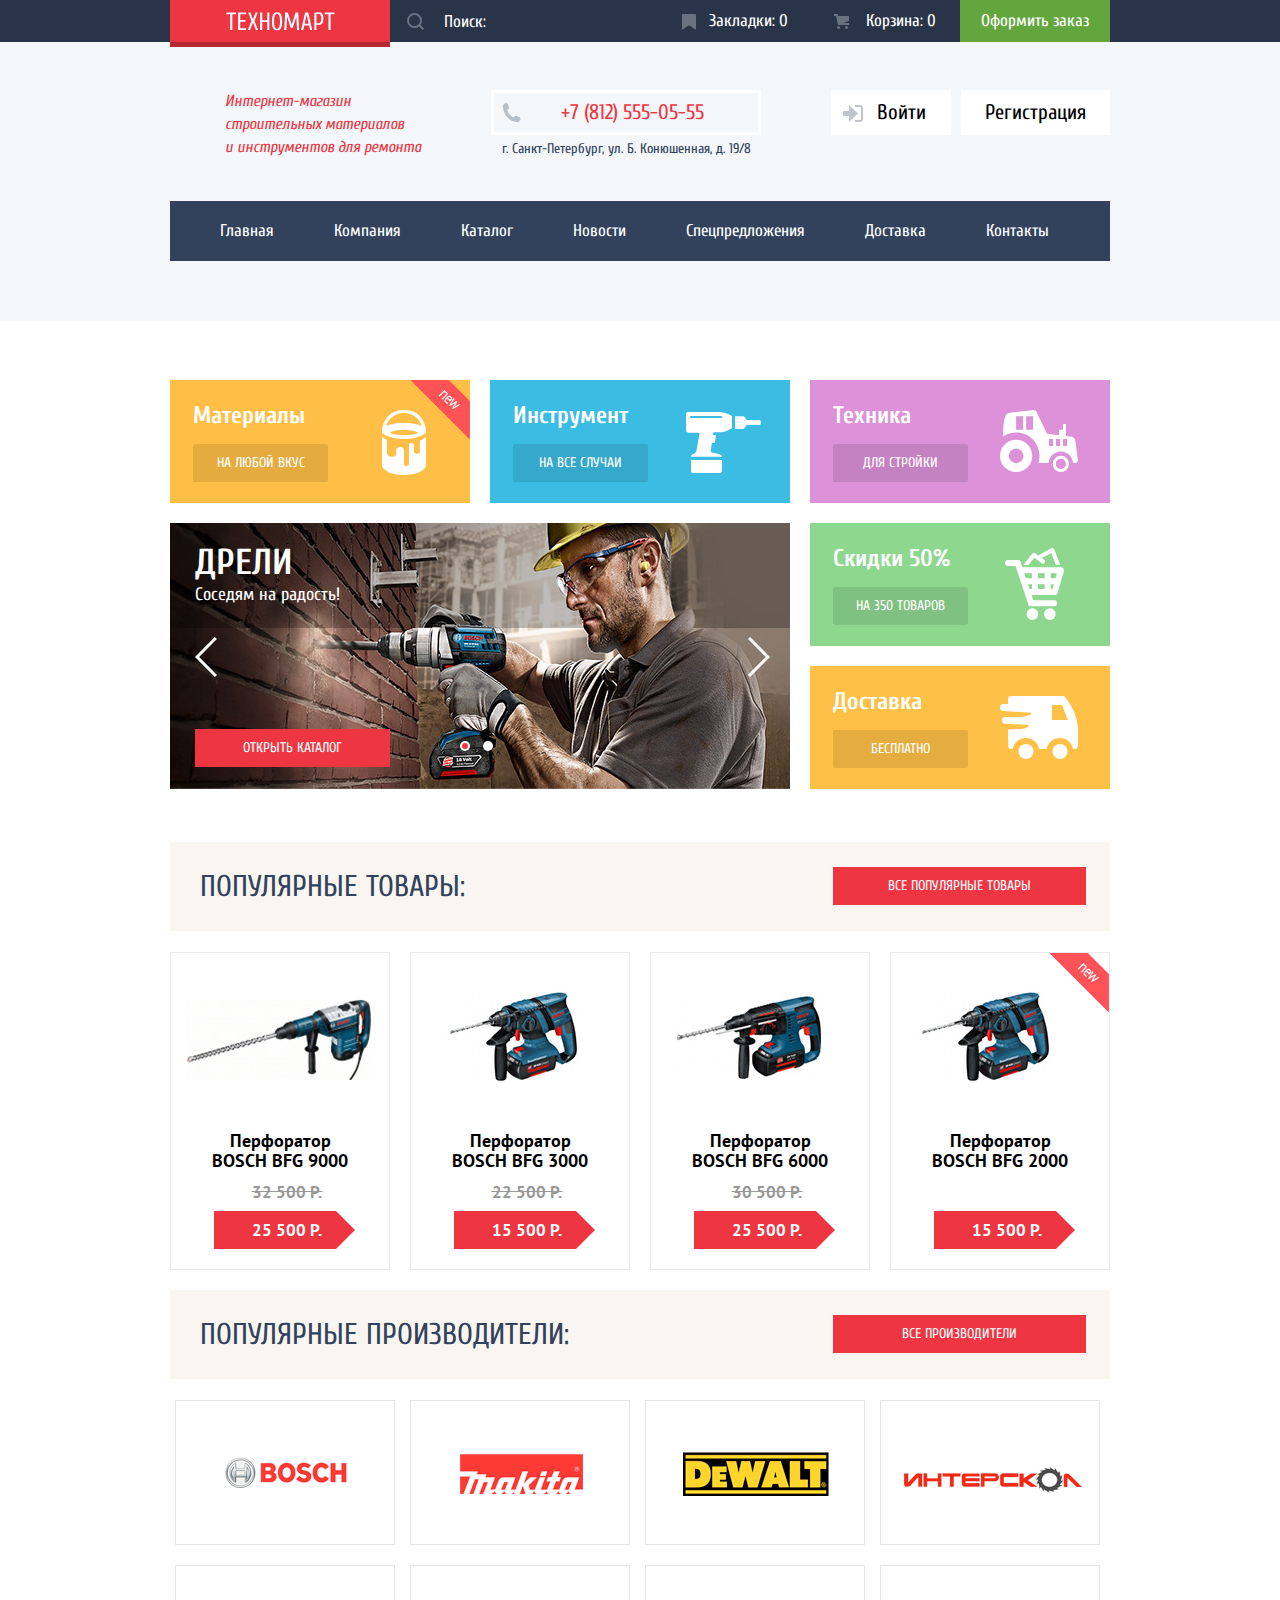
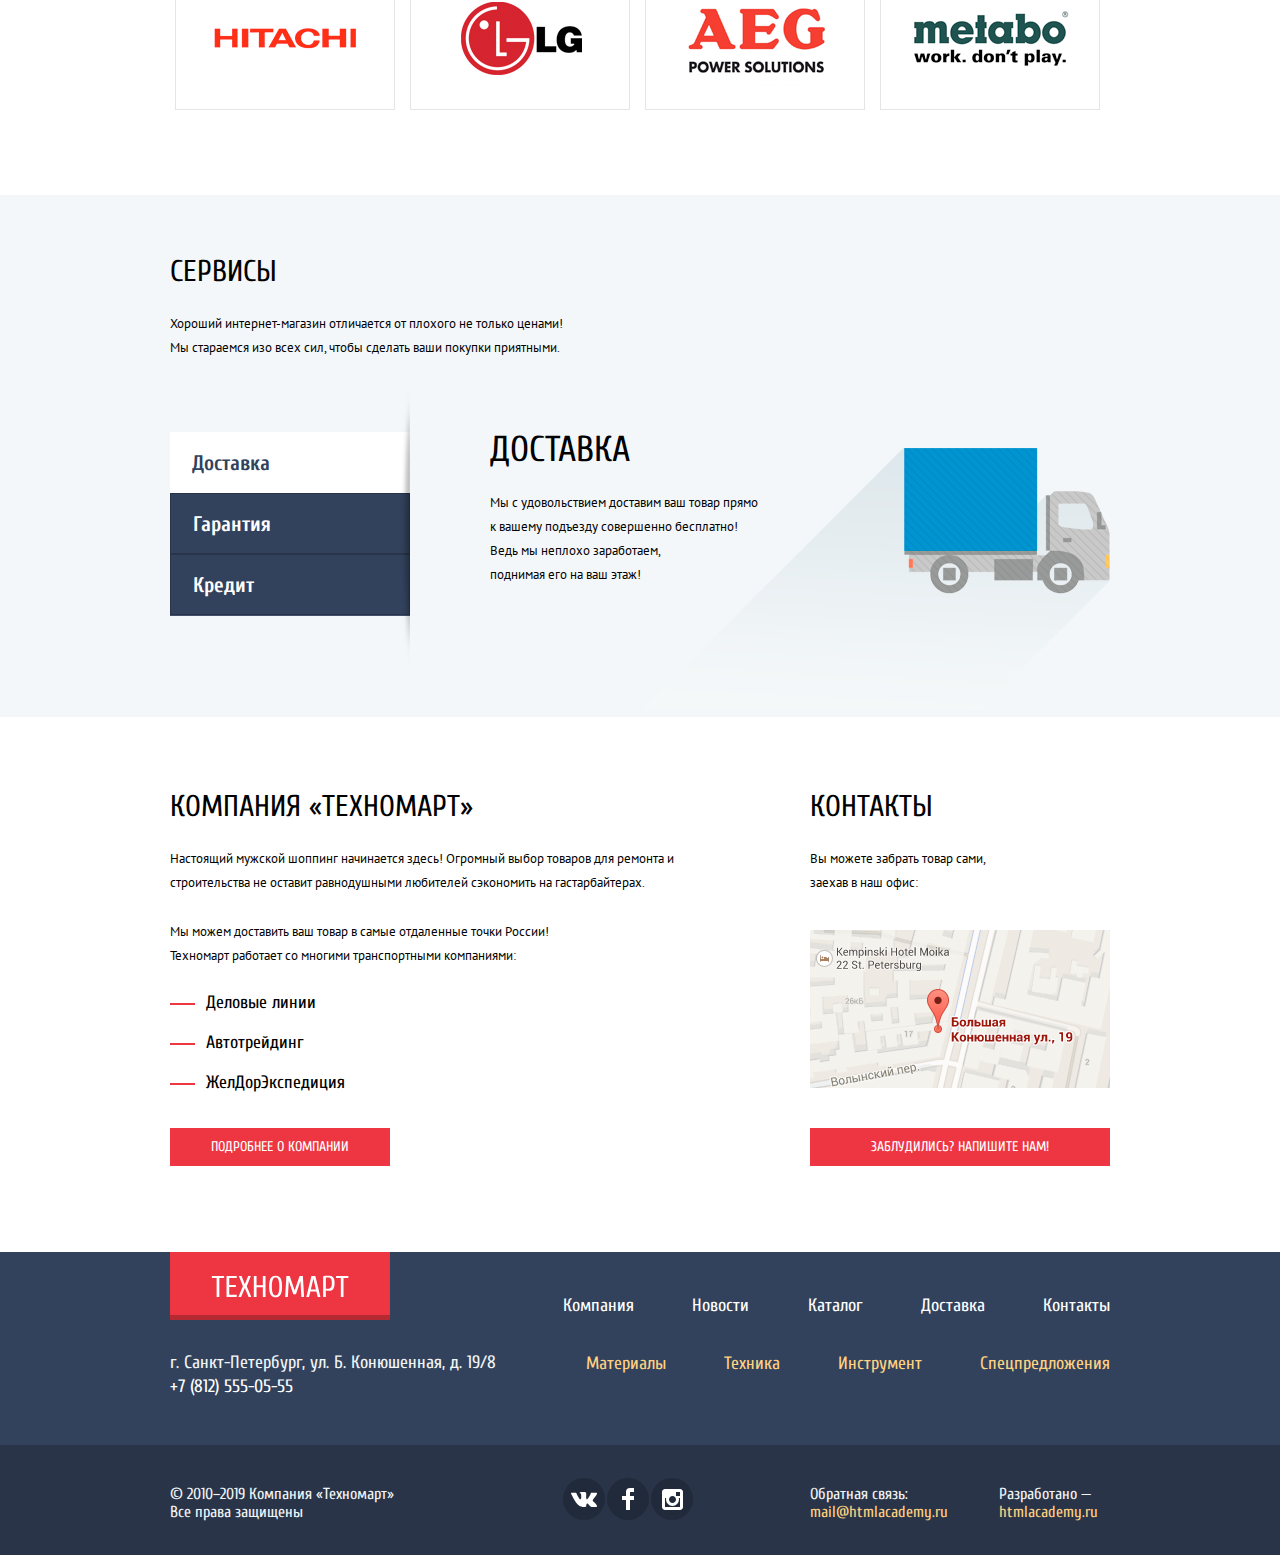
==== index.html @ 453fe39c "Д19. Вёрстка проходит тест на переполнение контентом. - исправила" ====
<!DOCTYPE html>
<html lang="ru">

<head>
  <meta charset="utf-8">
  <title>HTML Academy: Техномарт</title>
  <link href="https://fonts.googleapis.com/css?family=Cuprum:300,400,400i,700&display=swap&subset=cyrillic"
    rel="stylesheet">
  <link href="https://fonts.googleapis.com/css?family=PT+Sans:300,400,400i,700&display=swap&subset=cyrillic"
    rel="stylesheet">
  <link href="css/normalize.css" rel="stylesheet">
  <link href="css/style.css" rel="stylesheet">
</head>

<body>
  <header class="inline-list header-container">
    <div class="purchase-nav-container">
      <div class="purchase-nav white-links">
        <div class="logo logo-nav">
          <a href="#">
            <img src="img/logo.svg" width="109" height="19" alt="Логотип интернет-магазина Техномарт">
          </a>
        </div>
        <form class="search-form" action="https://echo.htmlacademy.ru" method="get">
          <input class="search" type="search" name="search" id="search" placeholder="Поиск:" aria-label="Поиск">
          <span class="search-icon"></span>
        </form>
        <a class="purchase-nav-link bookmarks" href="#">Закладки: 0</a>
        <a class="purchase-nav-link cart" href="#">Корзина: 0</a>
        <a class="make-order-button" href="#">Оформить заказ</a>
      </div>
    </div>
    <div class="contacts-nav">
      <h1>
        Интернет-магазин
        строительных материалов
        и&nbsp;инструментов для ремонта
      </h1>
      <div>
        <a href="tel:+78125550555" class="contacts-nav-tel">+7 (812) 555-05-55</a>
        <p class="contacts-nav-adress">г. Санкт-Петербург, ул. Б. Конюшенная, д. 19/8</p>
      </div>
      <div class="contacts-nav-button login-back">
        <a class="login-back-icon" href="#">Войти</a>
      </div>
      <div class="contacts-nav-button register-back">
        <a href="#">Регистрация</a>
      </div>
    </div>
    <nav class="main-navigation">
      <a href="#">Главная</a>
      <a href="#">Компания</a>
      <a href="catalog.html">Каталог</a>
      <a href="#">Новости</a>
      <a href="#">Спецпредложения</a>
      <a href="#">Доставка</a>
      <a href="#">Контакты</a>
    </nav>
  </header>
  <main class="index-main">
    <section class="promo">
      <h2 class="visually-hidden">Промо-блок</h2>
      <div class="promo-container-top">
        <div class="promo-block promo-block-stuff">
          <div class="flag"></div>
          <h3>Материалы</h3>
          <a href="#">На любой вкус</a>
        </div>
        <div class="promo-block promo-block-tool">
          <div class="flag visually-hidden"></div>
          <h3>Инструмент</h3>
          <a href="#">На все случаи</a>
        </div>
        <div class="promo-block promo-block-equipment">
          <div class="flag visually-hidden"></div>
          <h3>Техника</h3>
          <a href="#">Для стройки</a>
        </div>
      </div>
      <div class="promo-container-bottom">
        <ul class="promo-container-slider">
          <li class="slider-list-one">
            <h3>Дрели</h3>
            <p>Соседям на радость!</p>
            <a class="red-button promo-block-slider-button" href="catalog.html">Открыть каталог</a>
          </li>
          <li class="slider-list-two visually-hidden">
            <h3>Перфораторы</h3>
            <p>Настоящие мужские игрушки</p>
            <a class="red-button promo-block-slider-button" href="catalog.html">Открыть каталог</a>
          </li>
          <li>
            <div>
              <div class="slider-radio-buttons">
                <input type="radio" name="slider" id="one" value="one" checked>
                <input type="radio" name="slider" id="two" value="two">
              </div>
              <div>
                <a href="#" class="slider-icon slider-icon-left"></a>
                <a href="#" class="slider-icon slider-icon-right"></a>
              </div>
            </div>
          </li>
        </ul>
        <div class="promo-container-bottom-right">
          <div class="promo-block promo-block-sale promo-block-padding">
            <div class="flag visually-hidden"></div>
            <h3>Скидки 50%</h3>
            <a href="#">На 350 товаров</a>
          </div>
          <div class="promo-block promo-block-delivery promo-block-padding">
            <div class="flag visually-hidden"></div>
            <h3>Доставка</h3>
            <a href="#">Бесплатно</a>
          </div>
        </div>
      </div>
    </section>
    <section class="popular-items">
      <h2>Популярные товары:</h2>
      <a class="red-button popular-items-button" href="#">Все популярные товары</a>
      <div>
        <ul class="catalog-items">
          <li class="catalog-items-card">
            <div class="flag visually-hidden"><img src="img/new-flag.png" width="60" height="59" alt="Новинка">
            </div>
            <div class="actions">
              <a href="#" class="buy">Купить</a>
              <a href="#" class="bookmark">В закладки</a>
            </div>
            <img src="img/bosch_bfg_9000.jpg" width="218" height="170" alt="Перфоратор Bosch">
            <a href="#">
              <h3>Перфоратор BOSCH BFG 9000</h3>
            </a>
            <div class="arrow" data-cost="32 500 Р.">25 500 Р.</div>
            <div class="visually-hidden">
              <a href="#">Купить</a>
              <a href="#">В закладки</a>
            </div>
          </li>
          <li class="catalog-items-card">
            <div class="flag visually-hidden"><img src="img/new-flag.png" width="60" height="59" alt="Новинка">
            </div>
            <div class="actions">
              <a href="#" class="buy">Купить</a>
              <a href="#" class="bookmark">В закладки</a>
            </div>
            <img src="img/bosch_bfg_3000.jpg" width="218" height="170" alt="Перфоратор Bosch">
            <a href="#">
              <h3>Перфоратор BOSCH BFG 3000</h3>
            </a>
            <div class="arrow" data-cost="22 500 Р.">15 500 Р.</div>
            <div class="visually-hidden">
              <a href="#">Купить</a>
              <a href="#">В закладки</a>
            </div>
          </li>
          <li class="catalog-items-card">
            <div class="flag visually-hidden"><img src="img/new-flag.png" width="60" height="59" alt="Новинка">
            </div>
            <div class="actions">
              <a href="#" class="buy">Купить</a>
              <a href="#" class="bookmark">В закладки</a>
            </div>
            <img src="img/bosch_bfg_6000.jpg" width="218" height="170" alt="Перфоратор Bosch">
            <a href="#">
              <h3>Перфоратор BOSCH BFG 6000</h3>
            </a>
            <div class="arrow" data-cost="30 500 Р.">25 500 Р.</div>
          </li>
          <li class="catalog-items-card">
            <div class="flag"><img src="img/new-flag.png" width="60" height="59" alt="Новинка"></div>
            <div class="actions">
              <a href="#" class="buy">Купить</a>
              <a href="#" class="bookmark">В закладки</a>
            </div>
            <img src="img/bosch_bfg_2000.jpg" width="218" height="170" alt="Перфоратор Bosch">
            <a href="#">
              <h3>Перфоратор BOSCH BFG 2000</h3>
            </a>
            <div class="arrow" data-cost="">15 500 Р.</div>
          </li>
        </ul>
      </div>
    </section>
    <section class="popular-items">
      <h2>Популярные производители:</h2>
      <a class="red-button  popular-items-button" href="#">Все производители</a>
      <ul class="popular-items-logo">
        <li><a href="#"><img src="img/bosch.png" width="126" height="37" alt="Bosch"></a></li>
        <li><a href="#"><img src="img/makita.png" width="123" height="40" alt="Takita"></a></li>
        <li><a href="#"><img src="img/de-walt.png" width="146" height="44" alt="DeWalt"></a></li>
        <li><a href="#"><img src="img/interskol.png" width="200" height="88" alt="Интерскол"></a></li>
        <li><a href="#"><img src="img/hitachi.png" width="169" height="31" alt="Hitachi"></a></li>
        <li><a href="#"><img src="img/lg.png" width="121" height="73" alt="LG"></a></li>
        <li><a href="#"><img src="img/aeg.png" width="151" height="96" alt="AEG"></a></li>
        <li><a href="#"><img src="img/metabo.png" width="204" height="69" alt="Metabo"></a></li>
      </ul>
    </section>
    <section class="service">
      <h2 class="visually-hidden">Сервисы</h2>
      <div class="service-container">
        <div class="service-main">
          <h3>Сервисы</h3>
          <p>
            Хороший интернет-магазин отличается от плохого не только ценами!
            Мы стараемся изо всех сил, чтобы сделать ваши покупки приятными.
          </p>
        </div>
        <div class="service-items">
          <div class="service-divider"></div>
          <div class="service-menu">
            <button class="service-item-active">Доставка</button>
            <button>Гарантия</button>
            <button>Кредит</button>
          </div>
          <div class="delivery-service">
            <div class="description-service">
              <h3>Доставка</h3>
              <p>
                Мы с удовольствием доставим ваш товар прямо
                к вашему подъезду совершенно бесплатно!
                Ведь мы неплохо заработаем,<br>
                поднимая его на ваш этаж!
              </p>
            </div>
            <div class="img-service">
              <img src="img/delivery.png" width="468" height="261" alt="Доставка">
            </div>
          </div>
          <div class="guarantee-service visually-hidden">
            <div class="description-service">
              <h3>Гарантия</h3>
              <p>
                Если купленный у нас товар поломается или заискрит,<br>
                а также в случае пожара, спровоцированного его возгоранием,
                вы всегда можете быть уверены в нашей гарантии. Мы обменяем
                сгоревший товар на новый.<br>
                Дом уж восстановите как-нибудь сами.
              </p>
            </div>
            <div class="img-service">
              <img src="img/guarantee.png" width="389" height="283" alt="Гарантия">
            </div>
          </div>
          <div class="credit-service visually-hidden">
            <div class="description-service">
              <h3>Кредит</h3>
              <p>
                Залезть в долговую яму стало проще!<br>
                Кредитные консультанты придут вам на помощь.
              </p>
            </div>
            <button type="submit" class="red-button credit-service-button">Отправить заявку</button>
            <div class="img-service">
              <img src="img/credit.png" width="465" height="285" alt="Кредит">
            </div>
          </div>
        </div>
      </div>
    </section>
    <section class="company-info white-links">
      <h2 class="visually-hidden">О компании</h2>
      <div class="about-company-info">
        <h3>Компания «Техномарт»</h3>
        <p>
          Настоящий мужской шоппинг начинается здесь! Огромный выбор товаров для ремонта и
          строительства не оставит равнодушными любителей сэкономить на гастарбайтерах.
        </p>
        <p>
          Мы можем доставить ваш товар в самые отдаленные точки России!
          Техномарт работает со многими транспортными компаниями:
        </p>
        <ul>
          <li>Деловые линии</li>
          <li>Автотрейдинг</li>
          <li>ЖелДорЭкспедиция</li>
        </ul>
        <a class="red-button company-info-button-details" href="#">Подробнее о компании</a>
      </div>
      <div class="contacts-company-info">
        <h3>Контакты</h3>
        <p>
          Вы можете забрать товар сами,<br>
          заехав в наш офис:
        </p>
        <img class="map" src="img/map.png" width="300" height="158"
          alt="Санкт-Петербург, ул. Большая Конюшенная, д. 19/8">
        <button type="button" class="company-info-button-feedback">Заблудились? Напишите нам!</button>
      </div>
    </section>
  </main>
  <footer>
    <div class="footer-nav inline-list">
      <div class="footer-container">
        <div class="footer-nav-flex">
          <a href="#">
            <div class="logo logo-footer">
              <img src="img/logo-footer.svg" width="138" height="23" alt="Логотип интернет-магазина Техномарт">
            </div>
          </a>
          <nav class="footer-nav-first">
            <a href="#">Компания</a>
            <a href="#">Новости</a>
            <a href="catalog.html">Каталог</a>
            <a href="#">Доставка</a>
            <a href="#">Контакты</a>
          </nav>
        </div>
        <div class="footer-nav-flex">
          <div class="footer-nav-adress">
            <p>
              г. Санкт-Петербург, ул. Б. Конюшенная, д. 19/8
              <a class="footer-nav-phone" href="tel:+78125550555">+7 (812) 555-05-55</a>
            </p>
          </div>
          <nav class="footer-nav-second">
            <a href="#">Материалы</a>
            <a href="#">Техника</a>
            <a href="#">Инструмент</a>
            <a href="#">Спецпредложения</a>
          </nav>
        </div>
      </div>
    </div>
    <div class="footer-bottom-nav white-links">
      <div class="footer-nav-flex">
        <p>
          © 2010–2019 Компания «Техномарт»
          Все права защищены
        </p>
        <ul class="social-button-ul">
          <li>
            <a class="social-button" href="#">
              <img src="img/icon-vk.svg" width="26" height="15" alt="Вконтакте">
            </a>
          </li>
          <li>
            <a class="social-button" href="#">
              <img src="img/icon-fb.svg" width="12" height="22" alt="Фейсбук">
            </a>
          </li>
          <li>
            <a class="social-button" href="#">
              <img src="img/icon-insta.svg" width="21" height="21" alt="Инстаграм">
            </a>
          </li>
        </ul>
        <div class="footer-bottom-nav-develop">
          <p>
            Обратная связь:
            <a href="mailto:mail@htmlacademy.ru">mail@htmlacademy.ru</a>
          </p>
          <p>
            Разработано —
            <a href="https://htmlacademy.ru/intensive/htmlcss">htmlacademy.ru</a>
          </p>
        </div>
      </div>
    </div>
  </footer>
  <!-- Всплывающая форма с картой -->
  <div id="map-big" class="feedback-on-top visually-hidden">
    <div class="map-big">
      <button type="button" class="modal-close">Закрыть</button>
      <iframe
        src="https://www.google.com/maps/embed?pb=!1m18!1m12!1m3!1d1998.6037999040354!2d30.322010416394033!3d59.938716271971415!2m3!1f0!2f0!3f0!3m2!1i1024!2i768!4f13.1!3m3!1m2!1s0x4696310fca5ba729%3A0xea9c53d4493c879f!2sBolshaya+Konyushennaya+ul.%2C+19%2C+Sankt-Peterburg%2C+Russia%2C+191186!5e0!3m2!1sen!2s!4v1441888483426"
        width="940" height="446" allowfullscreen>
      </iframe>
    </div>
  </div>
  <!-- Всплывающая форма обратной связи -->
  <div id="feedback" class="feedback-on-top hidden-modal">
    <div class="feedback">
      <button type="button" class="modal-close">Закрыть</button>
      <form class="feedback-form" action="https://echo.htmlacademy.ru" method="post">
        <div class="feedback-form-contacts">
          <div class="feedback-form-name">
            <label for="name">Ваше имя:</label>
            <input id="name" type="text" name="name" placeholder="Имя Фамилия">
          </div>
          <div class="feedback-form-email">
            <label for="e-mail">Ваш e-mail:</label>
            <input id="e-mail" type="email" name="e-mail" placeholder="email@example.com">
          </div>
        </div>
        <div class="feedback-form-message">
          <label for="text">Текст письма:</label>
          <textarea rows="10" cols="45" name="text" id="text" placeholder="В свободной форме"></textarea>
        </div>
        <button class="red-button send-feedback-button" type="submit">Отправить</button>
      </form>
    </div>
  </div>
  <!-- Всплывающая форма регистрации -->
  <div id="registration" class="feedback-on-top visually-hidden">
    <div class="universal-modal">
      <button type="button" class="modal-close">Закрыть</button>
      <form action="https://echo.htmlacademy.ru" method="post">
        <div class="universal-modal-name">
          <label for="reg-name">Ваше имя:</label>
          <input id="reg-name" type="text" name="reg-name" placeholder="Имя Фамилия">
        </div>
        <button class="red-button send-feedback-button universal-modal-button" type="submit">Отправить</button>
      </form>
    </div>
  </div>
  <!-- Всплывающее окно Товар добавлен в корзину -->
  <div id="item-in-cart" class="feedback-on-top visually-hidden">
    <div class="universal-modal">
      <button type="button" class="modal-close">Закрыть</button>
      <div class="order-in-cart">
        <span class="order-in-cart-img"></span>
        <h3>Товар добавлен в корзину!</h3>
      </div>
      <div class="shopping-buttons">
        <a class="red-button buy-order-button" href="#">Оформить заказ</a>
        <button class="shopping-continue" type="button">Продолжить покупки</button>
      </div>
    </div>
  </div>
  <script src="js/min-script.js"></script>
</body>

</html>
---- css/style.css ----
body {
  margin: 0;
  padding: 0;
  font-family: "Cuprum", Arial, sans-serif;
  font-size: 13px;
  line-height: 24px;
  font-weight: normal;
  color: black;
  background-color: white;
  min-width: 960px;
}

*,
*::before,
*::after {
  box-sizing: border-box;
}

a {
  text-decoration: none;
}

.header-container {
  background-color: #f4f7f9;
  display: flex;
  flex-direction: column;
  align-items: center;
  justify-content: space-between;
  min-height: 320px;
}

.visually-hidden {
  display: none;
  position: absolute;
  width: 1px;
  height: 1px;
  margin: -1px;
  border: 0;
  padding: 0;
  clip: rect(0 0 0 0);
  overflow: hidden;
}

.index-main {
  margin-top: 59px;
}

.catalog-main {
  margin-top: 20px;
}

.purchase-nav-container {
  background-color: #293449;
  color: white;
  font-size: 17px;
  line-height: 42px;
  width: 100%;
  margin-bottom: 48px;
}

.purchase-nav {
  width: 940px;
  min-height: 42px;
  display: flex;
  flex-wrap: wrap;
  justify-content: space-between;
  margin: auto;
}

.purchase-nav-link:hover::before {
  opacity: 100%;
}

.purchase-nav-link:active {
  opacity: 50%;
}

.bookmarks,
.cart {
  text-align: center;
  width: 150px;
}

.bookmarks::before {
  width: 14px;
  height: 16px;
  opacity: 30%;
  margin-right: 13px;
  display: inline-block;
  vertical-align: middle;
  background-image: url(../img/icon-bookmark.svg);
  content: "";
}

.cart::before {
  width: 15px;
  height: 15px;
  opacity: 30%;
  margin-right: 17px;
  display: inline-block;
  vertical-align: middle;
  background-image: url(../img/icon-cart.svg);
  content: "";
}

.search-form {
  display: flex;
  flex-direction: row-reverse;
  align-items: center;
  margin-left: 220px;
  width: 270px;
  height: 42px;
}

.logo {
  width: 220px;
  display: flex;
  align-items: center;
  justify-content: center;
  background-color: #ee3643;
  box-shadow: inset 0px -5px 0 0 rgba(0, 0, 0, 0.24);
}

.logo-nav {
  height: 47px;
  padding-top: 5px;
  position: absolute;
}

.logo-footer {
  height: 68px;
  position: absolute;
  top: 0px;
  left: 0px;
}

.logo:hover,
.company-info-button-feedback:hover,
.red-button:hover {
  background-color: #ca2c37;
  cursor: pointer;
}

.logo:active,
.company-info-button-feedback:active,
.red-button:active {
  background-color: #ba2732;
}

.make-order-button {
  background-color: #63a63e;
  text-align: center;
  width: 150px;
  height: 42px;
}

.make-order-button:hover {
  background-color: #5fbb2d;
}

.make-order-button:active {
  background-color: #518534;
}

.make-order-button a:active {
  opacity: 50%;
}

.contacts-nav {
  color: black;
  width: 940px;
  min-height: 70px;
  display: flex;
  justify-content: space-between;
  margin-bottom: 40px;
}

.contacts-nav h1 {
  color: #ee3643;
  font-size: 16px;
  line-height: 23px;
  margin: 0px;
  margin-left: 55px;
  margin-right: 68px;
  max-width: 198px;
  min-height: 60px;
  font-family: "Cuprum", Arial, sans-serif;
  font-style: italic;
  font-weight: 400;
}

.contacts-nav-tel {
  color: #ee3643;
  margin-bottom: 2px;
  font-size: 21px;
  line-height: 45px;
  width: 270px;
  height: 45px;
  border: solid 3px #ffffff;
  display: flex;
  align-items: center;
  box-sizing: border-box;
}

.contacts-nav-tel::before {
  width: 19px;
  height: 19px;
  margin-right: 40px;
  margin-left: 8px;
  background-image: url(../img/icon-phone.svg);
  content: "";
}

.contacts-nav-adress {
  color: #32425c;
  font-size: 14px;
  text-align: center;
  margin: 0px;
  max-width: 270px;
}

.contacts-nav-button {
  background-color: #ffffff;
  display: flex;
  justify-content: center;
  box-sizing: border-box;
  line-height: 45px;
  color: black;
  font-size: 21px;
}

.logged-user {
  width: 299px;
  min-height: 45px;
  padding-left: 10px;
  padding-right: 10px;
  margin-left: 51px;
  cursor: pointer;
}

.logged-user img {
  opacity: 30%;
}

.login-back {
  width: 121px;
  height: 45px;
  margin-left: 70px;
  padding-left: 10px;
  padding-right: 24px;
}

.login-back-icon::before {
  width: 20px;
  height: 17px;
  margin-right: 14px;
  opacity: 30%;
  display: inline-block;
  vertical-align: middle;
  background-image: url(../img/icon-login.svg);
  content: "";
}

.login-back:hover,
.register-back:hover {
  color: #ee3643;
}

.login-back:active,
.register-back:active {
  color: black;
  opacity: 30%;
}

.register-back {
  width: 150px;
  height: 45px;
  margin-left: 10px;
}

.contacts-nav-cabinet {
  font-size: 16px;
  line-height: 18px;
  margin-top: 7px;
  margin-left: 50px;
}

.contacts-nav-cabinet a {
  text-decoration: underline;
  color: #32425c;
  margin-right: 13px;
  margin-left: 13px;
}

.contacts-nav-button:hover img,
.contacts-nav-button:hover .username::before,
.contacts-nav-button:hover .login-back-icon::before {
  opacity: 100%;
}

.contacts-nav-cabinet a:hover,
.contacts-nav-button:hover a,
.footer-bottom-nav a:hover {
  color: #ee3643;
}

.contacts-nav-button a:active {
  color: black;
  opacity: 30%;
}

.contacts-nav-cabinet a:active {
  color: #32425c;
  opacity: 30%;
}

.contacts-nav-button a {
  color: black;
}

.contacts-nav-button a:active {
  opacity: 30%;
}

.bread-crumbs {
  color: black;
  width: 940px;
  margin: auto;
  margin-bottom: 23px;
  padding: 0px;
  font-size: 13px;
  line-height: 18px;
  text-transform: uppercase;
  font-family: "PT Sans", Arial, sans-serif;
  font-weight: 400;
  letter-spacing: 0.1px;
}

.bread-crumbs a {
  color: black;
}

.bread-crumbs a:active {
  color: black;
}

.bread-crumbs li:not(:last-child)::after {
  width: 10px;
  height: 10px;
  margin-left: 15px;
  margin-right: 13px;
  content: url(../img/icon-right-small.svg);
}

.main-navigation {
  font-size: 17px;
  color: #ffffff;
  background-color: #32425c;
  width: 940px;
  min-height: 60px;
  margin-bottom: 60px;
  line-height: 60px;
  padding-left: 20px;
  padding-right: 20px;
  display: flex;
  flex-wrap: wrap;
  justify-content: space-between;
}

.main-navigation a {
  box-sizing: border-box;
  padding-left: 30px;
  padding-right: 30px;
  color: white;
}

nav.main-navigation a:last-child {
  margin-right: auto;
}

.main-navigation a:hover {
  background-color: #243147;
}

.main-navigation a:active {
  background-color: #1d2739;
}

.white-links a {
  color: white;
}

.main-navigation a:active {
  opacity: 50%;
}

.company-info {
  display: flex;
  min-height: 535px;
  width: 940px;
  margin: auto;
  padding-top: 75px;
  justify-content: space-between;
}

.about-company-info {
  display: flex;
  flex-direction: column;
  max-width: 519px;
  min-height: 460px;
}

.about-company-info p:nth-child(2) {
  max-width: 519px;
}

.about-company-info p:nth-child(3) {
  max-width: 386px;
}

.contacts-company-info {
  display: flex;
  flex-direction: column;
  max-width: 300px;
  min-height: 460px;
}

.company-info p {
  font-size: 13px;
  line-height: 24px;
  font-family: "PT Sans", Arial, sans-serif;
  margin: 0px;
  margin-top: 25px;
}

.company-info h3 {
  font-weight: normal;
  font-stretch: normal;
  font-style: normal;
  line-height: 1;
  letter-spacing: normal;
  font-size: 30px;
  line-height: 30px;
  text-transform: uppercase;
  margin: 0px;
}

.company-info ul {
  font-size: 18px;
  line-height: 20px;
  padding: 0px;
  margin-bottom: 15px;
  margin-top: 25px;
  list-style: none;
}

.company-info li {
  margin-bottom: 20px;
}

.company-info li::before {
  display: inline-block;
  vertical-align: middle;
  width: 25px;
  height: 2px;
  content: "";
  background-color: #ee3643;
  margin-right: 11px;
}

.company-info-button-details {
  width: 220px;
  height: 38px;
}

.company-info-button-feedback {
  font-size: 14px;
  line-height: 18px;
  width: 300px;
  height: 38px;
  background-color: #ee3643;
  text-transform: uppercase;
  border: none;
  color: white;
}

.promo-block-slider-button {
  width: 195px;
  height: 38px;
  position: absolute;
  left: 25px;
  bottom: 22px;
}

.red-button {
  font-size: 14px;
  line-height: 18px;
  text-align: center;
  background-color: #ee3643;
  text-transform: uppercase;
  display: flex;
  justify-content: center;
  color: white;
  padding: 10px;
  cursor: pointer;
}

.buy-order-button,
.shopping-continue {
  width: 220px;
  height: 38px;
  cursor: pointer;
}

.shopping-continue {
  background-color: #ffffff;
  line-height: 18px;
  color: black;
  font-size: 14px;
  text-transform: uppercase;
  border: none;
}

.popular-items-button {
  width: 253px;
  height: 38px;
  position: absolute;
  right: 24px;
  top: 25px;
}

.footer-container {
  display: flex;
  flex-direction: column;
  width: 940px;
  margin: auto;
  padding: 0px;
  min-height: 193px;
}

.footer-nav-flex {
  display: flex;
  justify-content: space-between;
  flex-wrap: wrap;
  width: 940px;
  margin: auto;
  padding: 0px;
  align-items: center;
  margin-top: 0px;
  position: relative;
}

.footer-nav-adress {
  display: flex;
  flex-direction: column;
  padding: 0px;
  padding-bottom: 15px;
  width: 330px;
  min-height: 40px;
}

.footer-nav-flex a {
  color: white;
}

.footer-nav {
  background-color: #32425c;
  color: #f1f5f7;
  font-size: 18px;
  line-height: 24px;
  min-height: 193px;
}

.footer-nav a:hover {
  color: #f1f5f7;
  text-decoration: underline;
}

.footer-nav a:active {
  opacity: 50%;
  text-decoration: none;
}

.footer-nav-phone {
  color: #f1f5f7;
}

.inline-list li {
  display: inline;
}

.footer-nav-first {
  display: flex;
  width: 547px;
  flex-wrap: wrap;
  justify-content: space-between;
  min-height: 68px;
  padding-top: 42px;
}

.footer-nav-second {
  display: flex;
  width: 524px;
  flex-wrap: wrap;
  justify-content: space-between;
  min-height: 40px;
  align-items: flex-start;
  padding-bottom: 38px;
}

.footer-bottom-nav-develop {
  width: 300px;
  display: flex;
  padding-right: 15px;
  justify-content: space-between;
}

.footer-nav-second a,
.footer-bottom-nav-develop a {
  color: #ffd180;
}

.footer-nav-second a:hover {
  text-decoration: underline;
  color: #ffd180;
}

.footer-bottom-nav p {
  line-height: 18px;
  max-width: 228px;
  margin-top: 5px;
}

.footer-bottom-nav-develop p:nth-child(1) {
  max-width: 135px;
}

.footer-bottom-nav-develop p:nth-child(2) {
  max-width: 96px;
}

.footer-bottom-nav-develop a:hover {
  text-decoration: underline;
  color: #ffd180;
}

.footer-bottom-nav-develop a:active {
  text-decoration: none;
  color: #ee3643;
}

.footer-nav-second a:active {
  text-decoration: none;
  color: #ffd180;
}

.footer-bottom-nav {
  background-color: #293449;
  font-size: 16px;
  line-height: 28px;
  color: #f1f5f7;
  min-height: 107px;
  padding-top: 16px;
}

.catalog-item-header {
  background-color: #f2f6f8;
  width: 940px;
  height: 89px;
  margin: auto;
  color: #32425c;
  text-transform: uppercase;
  padding: 30px;
  font-size: 30px;
  line-height: 30px;
  margin-bottom: 20px;
  font-weight: 300;
  letter-spacing: 0.1px;
}

.catalog-container {
  display: flex;
  width: 940px;
  margin: auto;
}

.filter {
  display: flex;
  flex-direction: column;
  color: black;
  text-transform: uppercase;
  font-size: 15px;
  line-height: 20px;
  font-family: "PT Sans", Arial, sans-serif;
  width: 220px;
  margin-right: 20px;
}

.filter-form {
  display: flex;
  flex-direction: column;
  justify-content: space-between;
}

.filter ul {
  margin: 0px;
  padding: 0px;
  list-style: none;
}

.divider {
  width: 220px;
  height: 0px;
  color: #e5e5e5;
  border: 1px solid #e5e5e5;
  margin: 0px;
  margin-bottom: 18px;
}

.filter h3 {
  font-size: 13px;
  line-height: 38px;
  height: 38px;
  margin: 0px;
  padding-left: 18px;
  vertical-align: middle;
  background-color: #f7f3ec;
  margin-bottom: 10px;
}

.filter fieldset {
  padding: 0px;
  margin: 0px;
  border: none;
}

.filter legend {
  font-size: 17px;
  line-height: 30px;
  font-weight: bold;
}

.filter-form .filter-manufacturer {
  margin-bottom: 13px;
}

.filter-manufacturer legend {
  margin-bottom: 13px;
}

.filter-power legend {
  margin-bottom: 13px;
}

.filter button {
  width: 140px;
  height: 38px;
  border: solid 1px #e5e5e5;
  background-color: #ffffff;
  color: black;
  text-transform: uppercase;
  font-size: 15px;
  line-height: 20px;
  font-family: "PT Sans", Arial, sans-serif;
  cursor: pointer;
  margin-top: 75px;
}

.catalog-items {
  font-family: "PT Sans", Arial, sans-serif;
  display: flex;
  justify-content: space-between;
  padding: 0px;
  margin: 0px;
  flex-wrap: wrap;
  position: relative;
}

.catalog-container .catalog-items {
  width: 700px;
}

.catalog-items h3 {
  color: black;
  font-size: 18px;
  line-height: 20px;
  font-weight: bold;
  max-width: 160px;
  margin: 0px;
  margin-bottom: 15px;
}

.catalog-items span {
  color: white;
  font-size: 17px;
  line-height: 18px;
  font-weight: bold;
  background-color: #ba2732;
}

.catalog-items li {
  min-height: 318px;
  max-width: 220px;
  display: flex;
  align-items: center;
  flex-direction: column;
  justify-content: space-between;
  border: solid 1px #eaeaea;
  text-align: center;
  margin-bottom: 20px;
  position: relative;
}

.promo {
  display: flex;
  width: 940px;
  min-height: 339px;
  margin: auto;
  flex-direction: column;
  margin-bottom: 33px;
  justify-content: space-between;
}

.promo h3,
.promo a {
  margin: 0px;
}

.promo-container-top {
  display: flex;
  min-height: 123px;
  justify-content: space-between;
  flex-wrap: wrap;
}

.promo-container-bottom {
  display: flex;
  flex-wrap: wrap;
  min-height: 266px;
  justify-content: space-between;
}

.promo-container-bottom-right {
  margin: 0px;
  display: flex;
  flex-direction: column;
  justify-content: space-between;
}

.promo-block {
  width: 300px;
  height: 123px;
  color: white;
  position: relative;
  margin-bottom: 20px;
  padding-left: 23px;
  padding-top: 24px;
  padding-right: 30px;
}

.promo-block h3 {
  font-size: 24px;
  margin: 0px;
}

.promo-block img {
  position: absolute;
  display: block;
  top: 30px;
  right: 30px;
}

.promo-block a {
  font-size: 14px;
  line-height: 18px;
  text-transform: uppercase;
  width: 135px;
  height: 38px;
  background-color: rgba(0, 0, 0, 0.1);
  display: flex;
  justify-content: center;
  align-items: center;
  color: white;
  border-radius: 2px;
  margin-top: 16px;
}

.promo-block a:hover {
  background-color: rgba(0, 0, 0, 0.2);
}

.promo-block a:active {
  background-color: rgba(0, 0, 0, 0.3);
}

.promo-block-stuff {
  background: no-repeat;
  background-image: url(../img/basket.svg);
  background-position: 212px 30px;
  background-color: #ffbf47;
}

.promo-block-tool {
  background: no-repeat;
  background-image: url(../img/drill.svg);
  background-size: 75px 61px;
  background-position: 196px 32px;
  background-color: #3bbce3;
}

.promo-block-equipment {
  background: no-repeat;
  background-image: url(../img/tractor.svg);
  background-size: 78px 62px;
  background-position: 190px 30px;
  background-color: #dc91d8;
}

.promo-block-sale {
  background: no-repeat;
  background-image: url(../img/truck.svg);
  background-size: 59px 72px;
  background-position: 195px 25px;
  background-color: #8ed78f;
}

.promo-block-delivery {
  background: no-repeat;
  background-image: url(../img/car.svg);
  background-size: 78px 63px;
  background-position: 190px 30px;
  background-color: #ffc047;
}

.popular-items {
  width: 940px;
  display: flex;
  margin-left: auto;
  margin-right: auto;
  flex-direction: column;
  position: relative;
}

.popular-items h2 {
  width: 940px;
  height: 89px;
  background-color: #f9f5f0;
  color: #32425c;
  font-size: 30px;
  line-height: 30px;
  text-transform: uppercase;
  padding: 30px;
  margin: 0px;
  margin-bottom: 21px;
  font-weight: 300;
}

.popular-items-logo {
  display: flex;
  min-height: 310px;
  justify-content: space-between;
  align-content: space-between;
  padding: 0px;
  margin: 0px;
  margin-bottom: 65px;
  flex-wrap: wrap;
}

.popular-items-logo li {
  width: 220px;
  height: 145px;
  background-color: #ffffff;
  list-style: none;
  border: solid 1px #e5e5e5;
  margin-bottom: 20px;
}

.popular-items-logo a {
  width: inherit;
  height: inherit;
  display: flex;
  justify-content: center;
  flex-direction: column;
  align-items: center;
}

.popular-items-logo li:hover {
  box-shadow: 0px 10px 25px 0 rgba(41, 52, 73, 0.5);
}

.popular-items-logo li:active {
  box-shadow: 0px 4px 10px 0 rgba(41, 52, 73, 0.5);
  opacity: 10%;
}

.search {
  background-color: #293449;
  border: none;
  color: #ffffff;
  width: 220px;
  height: 42px;
  outline: none;
}

.search:focus {
  background-color: white;
  color: black;
}

.search:focus + .search-icon {
  background-color: white;
  background-image: url(../img/icon-search-red.png);
  opacity: 100%;
}

.search::placeholder {
  color: #ffffff;
}

.search-icon {
  width: 52px;
  height: 42px;
  opacity: 30%;
  background-image: url(../img/icon-search.svg);
  background-repeat: no-repeat;
  background-position: center;
}

.purchase-nav form:hover::before {
  opacity: 100%;
}

.purchase-nav form:active::before {
  opacity: 30%;
}

.service {
  background-color: #f4f7f9;
  font-size: 13px;
  line-height: 24px;
  color: black;
  font-family: "PT Sans", Arial, sans-serif;
}

.service-container {
  min-height: 522px;
  width: 940px;
  margin: auto;
  display: flex;
  flex-direction: column;
  justify-content: space-between;
}

.service-main {
  min-height: 96px;
  margin-top: 65px;
}

.service-main h3 {
  font-size: 30px;
  margin: 0px;
  font-family: "Cuprum", Arial, sans-serif;
  text-transform: uppercase;
  font-weight: 300;
}

.service-main p {
  margin-top: 28px;
  max-width: 400px;
}

.service-items {
  min-height: 330px;
  display: flex;
  padding-top: 45px;
  position: relative;
}

.service-divider {
  position: absolute;
  left: 230px;
  top: 0px;
  background-image: url(../img/divider.png);
  width: 10px;
  height: 279px;
}

.service-menu {
  width: 240px;
  min-height: 183px;
  padding: 0px;
  margin: 0px;
  margin-bottom: 20px;
}

.service-menu button {
  width: 240px;
  height: 61px;
  background-color: #32425c;
  color: white;
  font-size: 21px;
  line-height: 30px;
  letter-spacing: normal;
  text-align: left;
  font-family: "Cuprum", Arial, sans-serif;
  padding-left: 22px;
  box-shadow: 0 1px 0px 0 #405069;
  border: 1px solid #293449;
  cursor: pointer;
  outline: none;
  font-weight: bold;
  font-stretch: normal;
  font-style: normal;
}

.service-menu .service-item-active {
  background-color: white;
  color: #32425c;
  box-shadow: none;
  border: none;
}

.delivery-service p {
  max-width: 275px;
}

.guarantee-service p {
  max-width: 378px;
}

.credit-service p {
  max-width: 279px;
}

.description-service {
  margin-left: 80px;
  position: relative;
  z-index: 1;
}

.description-service h3 {
  font-size: 36px;
  line-height: 36px;
  margin: 0px;
  font-family: "Cuprum", Arial, sans-serif;
  text-transform: uppercase;
  font-weight: 300;
}

.description-service p {
  margin-top: 23px;
}

.img-service {
  position: absolute;
  right: 0px;
  bottom: 0px;
  z-index: 0;
}

.credit-service-button {
  border: none;
  width: 195px;
  height: 38px;
  margin-left: 80px;
  margin-top: 31px;
  border-radius: 2px;
}

.sort {
  display: flex;
  align-items: center;
  margin: auto;
  color: black;
  text-transform: uppercase;
  font-size: 13px;
  line-height: 18px;
  font-family: "PT Sans", Arial, sans-serif;
  width: 700px;
  min-height: 38px;
  background-color: #f7f3ec;
  margin-bottom: 21px;
}

.sort h3 {
  font-size: 13px;
  line-height: 18px;
  margin: 0px;
  margin-left: 20px;
  margin-right: 125px;
}

.sort ul {
  display: flex;
  flex-wrap: wrap;
  justify-content: space-between;
  width: 558px;
  padding: 0px;
  margin: auto;
  margin-right: 20px;
}

.sort a {
  color: rgba(0, 0, 0, 0.3);
  text-decoration-color: #ee3643;
  text-decoration-style: dotted;
  text-decoration-line: underline;
}

.sort a:last-child {
  margin-left: 13px;
}

.sort a:hover {
  color: rgba(0, 0, 0, 1);
  text-decoration-style: solid;
  text-decoration-line: underline;
}

.sort li:last-child a {
  text-decoration: none;
}

.sort a:active {
  color: #ee3643;
  text-decoration-line: none;
}

.paging {
  margin-top: 30px;
  margin-bottom: 60px;
  display: flex;
  width: 700px;
  min-height: 38px;
  flex-wrap: wrap;
}

.paging a {
  width: 38px;
  height: 38px;
  border: solid 1px #e5e5e5;
  background-color: #ffffff;
  color: black;
  text-transform: uppercase;
  font-size: 13px;
  line-height: 18px;
  font-family: "PT Sans", Arial, sans-serif;
  display: flex;
  align-items: center;
  justify-content: center;
  margin-right: 10px;
}

.paging .next-button {
  width: 140px;
  height: 38px;
}

.paging a:hover {
  border: solid 1px #bdc6ca;
  background-color: #ffffff;
}

.paging a:active {
  background-color: #ee3643;
}

.paging a:focus {
  border: solid 1px #ee3643;
  background-color: #ffffff;
}

.about-perforator {
  background-color: #f4f7f9;
  font-size: 13px;
  line-height: 24px;
  color: black;
  font-family: "PT Sans", Arial, sans-serif;
}

.about-perforator-container {
  min-height: 261px;
  width: 940px;
  margin: auto;
  display: flex;
  flex-direction: column;
}

.about-perforator-container h3 {
  font-size: 30px;
  line-height: 30px;
  margin: 0px;
  margin-top: 66px;
  margin-bottom: 22px;
  font-family: "Cuprum", Arial, sans-serif;
  text-transform: uppercase;
  font-weight: normal;
  font-stretch: normal;
  font-style: normal;
  line-height: 1;
  letter-spacing: normal;
  font-weight: 300;
  letter-spacing: 0.1px;
}

.about-perforator-container p {
  margin: 0px;
  margin-bottom: 10px;
  max-width: 911px;
}

.arrow {
  display: inline-block;
  vertical-align: middle;
  min-width: 122px;
  height: 38px;
  text-align: center;
  padding: 10px;
  padding-left: 34px;
  margin-top: 18px;
  color: white;
  position: relative;
  font-size: 17px;
  line-height: 18px;
  font-weight: bold;
  background-color: #ee3643;
  margin-bottom: 20px;
  margin-left: -10px;
  letter-spacing: 0.1px;
}

.arrow::after {
  left: 100%;
  top: 50%;
  border: solid transparent;
  content: "";
  height: 0;
  width: 0;
  position: absolute;
  border-left-color: #ee3643;
  border-width: 19px;
  margin-top: -19px;
}

.arrow::before {
  content: attr(data-cost);
  position: absolute;
  text-decoration: line-through;
  color: #999999;
  font-size: 17px;
  line-height: 18px;
  font-weight: bold;
  bottom: 48px;
}

.social-button-ul {
  display: flex;
  flex-wrap: wrap;
  align-items: center;
  justify-content: space-between;
  width: 132px;
  padding: 0px;
  margin-right: 0px;
  margin-top: 17px;
  margin-bottom: 35px;
  margin-left: 48px;
  list-style: none;
}

.social-button-ul li {
  margin-left: 1px;
  margin-right: 1px;
}

ul.social-button-ul li:last-child {
  margin-right: auto;
}

ul.popular-items-logo li:last-child {
  margin-right: auto;
}

.popular-items-logo li {
  margin-left: 5px;
  margin-right: 10px;
}

.social-button {
  display: flex;
  flex-wrap: wrap;
  align-items: center;
  justify-content: center;
  width: 42px;
  height: 42px;
  background-color: #212a3a;
  border-radius: 50%;
}

.social-button:hover,
.social-button:focus {
  background-color: #ee3643;
}

.flag {
  width: 60px;
  height: 59px;
  position: absolute;
  top: 0px;
  right: 0px;
  z-index: 2;
  content: url(../img/new-flag.png);
}

.actions {
  position: absolute;
  top: 0;
  left: 0;
  width: 218px;
  height: 170px;
  padding: 44px 0;
  background-color: white;
  z-index: 1;
  display: none;
}

.catalog-items-card:hover .actions {
  display: block;
}

.catalog-items li:hover {
  box-shadow: 0px 10px 25px 0 rgba(41, 52, 73, 0.5);
}

.buy,
.bookmark {
  display: block;
  width: 129px;
  margin: 0 auto;
  margin-bottom: 7px;
  padding: 7px 0;
  background-color: #63a63e;
  border: 3px solid #63a63e;
  border-bottom-color: #367315;
  border-radius: 3px;
  color: white;
  font-size: 14px;
  font-weight: normal;
  font-family: "Cuprum", Arial, sans-serif;
  line-height: 18px;
  text-decoration: none;
  text-transform: uppercase;
}

.bookmark {
  color: #32425c;
  background: white;
}

.bookmark:hover {
  border: 3px solid #32425c;
}

.bookmark:active {
  opacity: 30%;
}

.buy:hover {
  background-color: #5fbb2d;
  border: 3px solid #5fbb2d;
  border-bottom-color: #367315;
}

.buy:active {
  background-color: #518534;
  border: 3px solid #518534;
  border-bottom-color: #518534;
}

.filter-form .filter-item {
  margin: 0;
  padding: 0;
  border: none;
  width: 220px;
  margin-bottom: 23px;
}

.filter-item legend {
  margin-bottom: 15px;
}

.range-filter {
  width: 220px;
}

.range-controls {
  position: relative;
  height: 80px;
  width: 220px;
  padding-left: 20px;
  padding-right: 20px;
  background-color: #f7f3ec;
  margin-bottom: 9px;
  display: flex;
}

.toggle {
  position: absolute;
  top: 31px;
  width: 20px;
  height: 20px;
  border: 8px solid #ffffff;
  box-shadow: 0 2px 1px 0 #cfcfcf;
  border-radius: 50%;
  cursor: pointer;
  background-color: #ababab;
}

.toggle-max {
  left: 160px;
}

.price-controls {
  display: flex;
  justify-content: space-between;
  align-items: center;
}

.price-controls input {
  background-color: #f7f3ec;
  width: 95px;
  height: 38px;
  text-align: center;
  color: black;
  border: none;
}

input[type="number"]::-webkit-inner-spin-button,
input[type="number"]::-webkit-outer-spin-button {
  -webkit-appearance: none;
  margin: 0;
}

.scale {
  height: 2px;
  background: #d7dcde;
  width: 180px;
  margin: auto;
}

.bar {
  width: 140px;
  height: 2px;
  background: #00ca74;
}

.filter-radio,
.filter-checkbox {
  position: absolute;
  width: 1px;
  height: 1px;
  margin: -1px;
  border: 0;
  padding: 0;
  clip: rect(0 0 0 0);
  overflow: hidden;
}

.aligned-filter {
  display: flex;
  flex-direction: column;
  justify-content: space-between;
}

.aligned-filter label {
  display: flex;
  align-items: center;
  cursor: pointer;
  opacity: 70%;
}

.aligned-filter label:hover {
  opacity: 100%;
}

.filter-checkbox:disabled + label {
  opacity: 40%;
}

.checkbox-filter-height {
  min-height: 185px;
}

.radio-filter-height {
  min-height: 66px;
}

.filter-checkbox:checked + label::before {
  content: "";
  width: 27px;
  height: 27px;
  background: no-repeat;
  background-image: url(../img/checkbox-on.png);
  margin-right: 10px;
}

.filter-checkbox + label::before {
  content: "";
  width: 23px;
  height: 27px;
  background: no-repeat;
  background-image: url(../img/checkbox-off.png);
  margin-right: 14px;
}

.filter-radio:checked + label::before {
  content: url(../img/radio-on.svg);
  margin-right: 14px;
}

.filter-radio + label::before {
  content: url(../img/radio-off.svg);
  margin-right: 14px;
}

.promo-container-slider {
  position: relative;
  width: 620px;
  height: 266px;
  margin: 0px;
  padding: 0px;
  list-style: none;
}

.promo-container-slider h3 {
  color: white;
  font-size: 36px;
  line-height: 36px;
  text-transform: uppercase;
  position: absolute;
  margin: 0px;
  padding: 0px;
  z-index: 2;
  left: 25px;
  top: 22px;
}

.promo-container-slider p {
  color: white;
  font-size: 18px;
  line-height: 24px;
  position: absolute;
  margin: 0px;
  padding: 0px;
  z-index: 2;
  left: 25px;
  top: 60px;
}

.slider-icon {
  width: 22px;
  height: 40px;
  position: absolute;
  top: 114px;
}

.slider-icon-left {
  background-image: url(../img/icon-left.svg);
  content: "";
  left: 25px;
}

.slider-icon-right {
  background-image: url(../img/icon-right.svg);
  content: "";
  right: 20px;
}

.slider-list-one {
  width: 100%;
  height: 100%;
  background: no-repeat;
  background-image: url(../img/slider-image-1.jpg);
  background-color: #624039;
  background-size: 620px 266px;
}

.slider-list-two {
  width: 100%;
  height: 100%;
  background: no-repeat;
  background-image: url(../img/slider-image-2.jpg);
  background-color: #624039;
  background-size: 620px 266px;
}

.slider-radio-buttons {
  position: absolute;
  bottom: 25px;
  left: 295px;
}

.slider-radio-buttons input {
  -webkit-appearance: none;
  -moz-appearance: none;
  position: relative;
  height: 10px;
  width: 10px;
  cursor: pointer;
  outline: none;
}

.slider-radio-buttons input::before {
  content: "";
  position: absolute;
  width: 10px;
  height: 10px;
  border-radius: 50%;
  transform: translate(-50%, -50%);
  background-color: white;
}

.slider-radio-buttons input:checked::after {
  content: "";
  position: absolute;
  width: 6px;
  height: 6px;
  border-radius: 50%;
  background-color: #ee3643;
  transform: translate(-50%, -50%);
}

.slider-radio-buttons input:nth-child(1) {
  margin-right: 10px;
}

.map {
  margin-top: 35px;
  margin-bottom: 40px;
}

.map:hover {
  cursor: pointer;
}

.map-big {
  width: 940px;
  height: 446px;
  box-shadow: 0px 20px 40px 0 rgba(0, 0, 0, 0.75);
  position: relative;
}

.map-big iframe {
  border: none;
}

.modal-close {
  width: 21px;
  height: 21px;
  font-size: 0;
  position: absolute;
  top: 9px;
  right: 9px;
  z-index: 2;
  background-color: transparent;
  background-image: url(../img/modal-close.svg);
  cursor: pointer;
  border: 0;
  outline: none;
}

.universal-modal {
  width: 620px;
  height: 282px;
  box-shadow: 0px 20px 40px 0 rgba(0, 0, 0, 0.75);
  position: relative;
  border-top: 7px solid #ee3643;
  border-bottom: 112px solid #f4f4f4;
  background-color: white;
}

.universal-modal h3 {
  font-size: 30px;
  line-height: 30px;
  color: black;
  display: inline;
  vertical-align: middle;
  margin: 0px;
  margin-left: 32px;
}

.order-in-cart {
  display: flex;
  width: 460px;
  align-items: center;
  margin-top: 48px;
  margin-bottom: 86px;
  margin-left: 80px;
}

.order-in-cart-img {
  background-image: url(../img/modal-check.svg);
  width: 66px;
  height: 66px;
}

.shopping-buttons {
  display: flex;
  justify-content: space-between;
  width: 460px;
  margin-right: 80px;
  margin-left: 80px;
}

.universal-modal-name {
  margin-right: 80px;
  margin-left: 80px;
  margin-top: 55px;
  margin-bottom: 86px;
  max-width: 220px;
}

.universal-modal-button {
  margin-right: 80px;
  margin-left: 80px;
}

.feedback {
  width: 620px;
  height: 430px;
  box-shadow: 0px 20px 40px 0 rgba(0, 0, 0, 0.75);
  position: relative;
  border-top: 7px solid #ee3643;
  border-bottom: 112px solid #f4f4f4;
  background-color: white;
}

.feedback-on-top {
  position: fixed;
  width: 100%;
  height: 100%;
  top: 0;
  left: 0;
  display: flex;
  align-items: center;
  justify-content: center;
  z-index: 3;
}

.hidden-modal {
  display: none;
}

.modal-show {
  display: flex;
  animation: bounce 0.6s;
}

.feedback label,
.universal-modal label {
  font-size: 18px;
  line-height: 18px;
  color: black;
}

.send-feedback-button {
  width: 460px;
  height: 38px;
  border: none;
}

.feedback-form {
  display: flex;
  flex-direction: column;
  justify-content: space-between;
  margin: auto;
  height: 338px;
  width: 460px;
  margin-top: 50px;
  margin-bottom: 38px;
  position: relative;
}

.feedback-form input,
.universal-modal input {
  border: solid 2px #dee3e4;
  border-radius: 4px;
  width: 220px;
  height: 38px;
}

.feedback-form input:hover,
.universal-modal input:hover,
.feedback-form textarea:hover {
  border: solid 2px #b5b5b5;
}

.feedback-form input:focus,
.universal-modal input:focus,
.feedback-form textarea:focus {
  border: solid 2px #ee3643;
  color: black;
}

.feedback-form input,
.universal-modal input,
.feedback-form textarea {
  font-size: 13px;
  line-height: 18px;
  color: #a9a9a9;
  font-family: "PT Sans", Arial, sans-serif;
  padding-left: 16px;
}

.feedback-form textarea {
  border: solid 2px #dee3e4;
  border-radius: 4px;
  width: 460px;
  height: 114px;
  resize: none;
  padding-top: 13px;
}

.feedback-form-contacts {
  height: 64px;
  margin: 0px;
  margin-bottom: 22px;
}

.feedback-form-message {
  height: 144px;
  margin: 0px;
  margin-bottom: 74px;
  max-width: 460px;
}

.feedback-form-email {
  right: 0px;
  position: absolute;
  max-width: 220px;
}

.feedback-form-name {
  left: 0px;
  position: absolute;
  max-width: 220px;
}

.username {
  margin-right: 19px;
}

.username::before {
  margin-right: 14px;
  width: 20px;
  height: 18px;
  opacity: 30%;
  display: inline-block;
  vertical-align: middle;
  background-image: url(../img/icon-user.svg);
  content: "";
}

.red-background {
  background-color: #ee3643;
}

@keyframes bounce {
  0% {
    transform: translateY(2000px);
  }

  70% {
    transform: translateY(-30px);
  }

  90% {
    transform: translateY(10px);
  }

  100% {
    transform: translateY(0);
  }
}
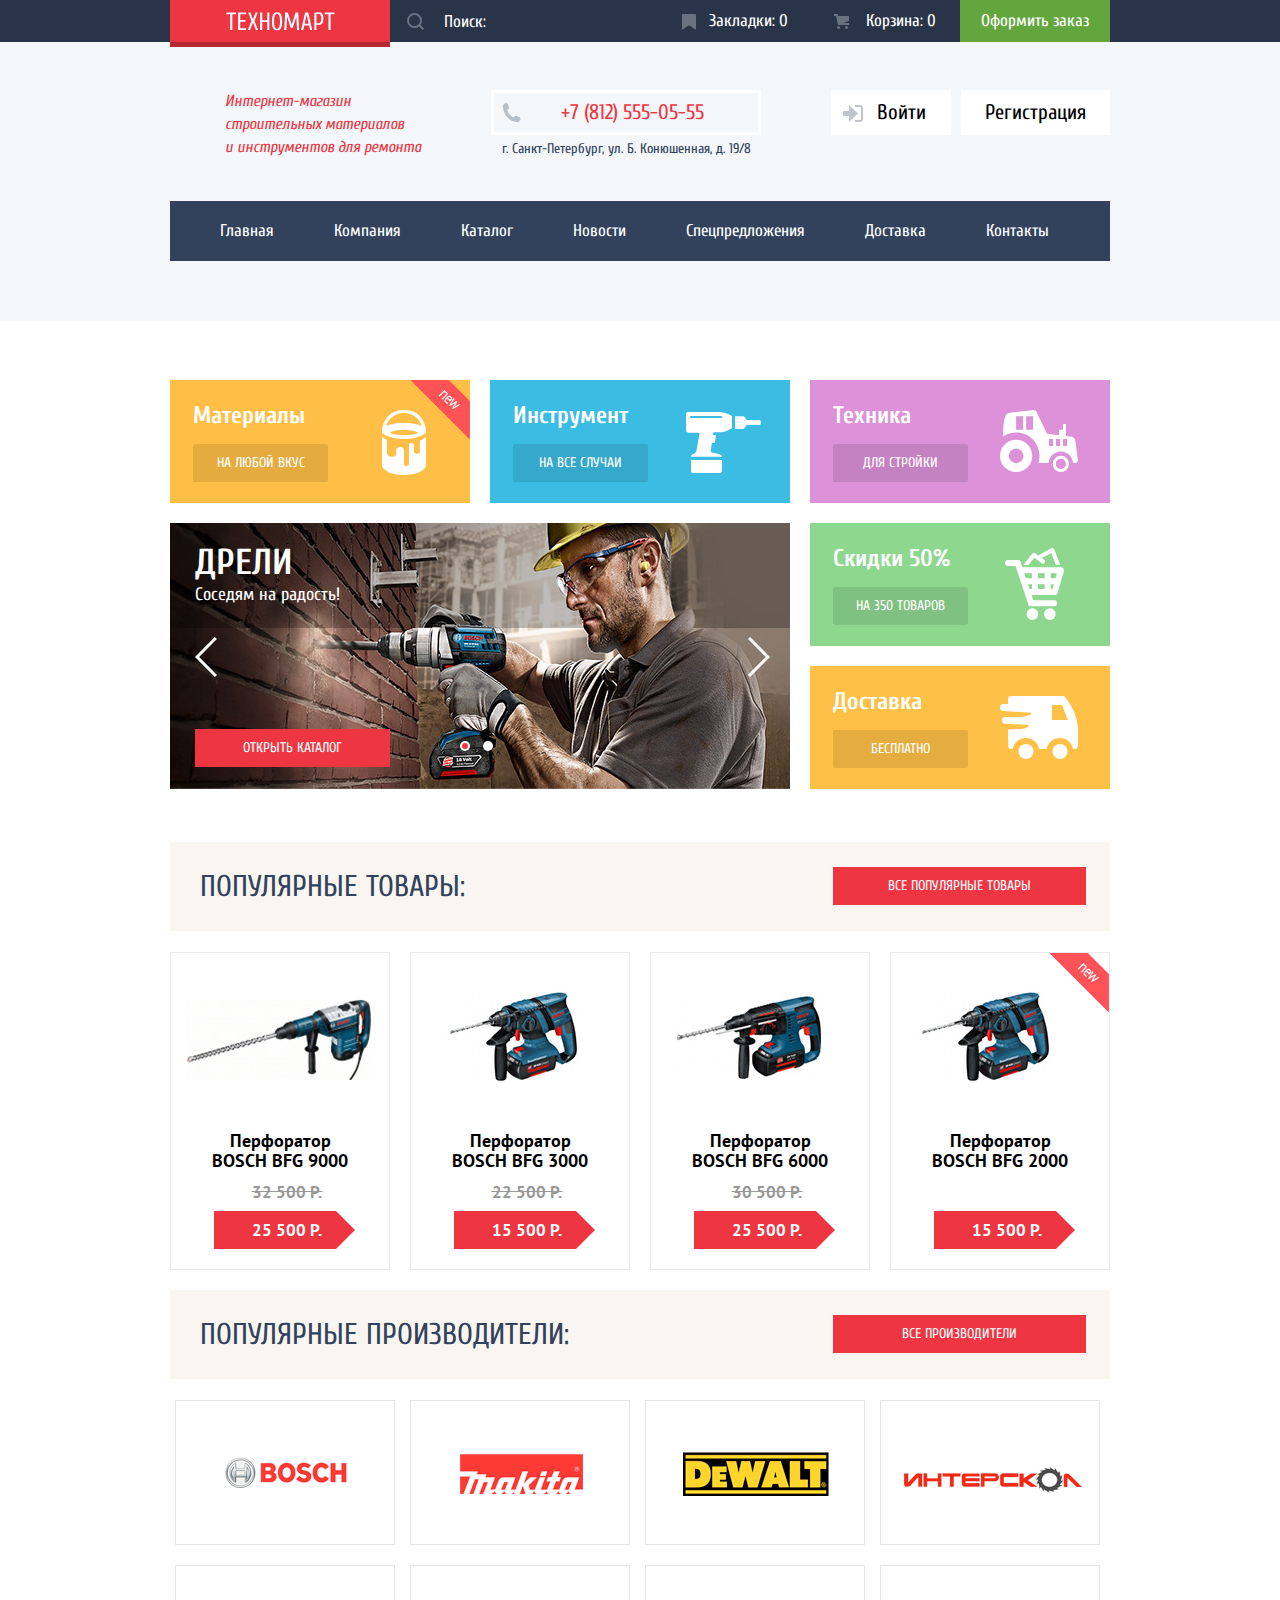
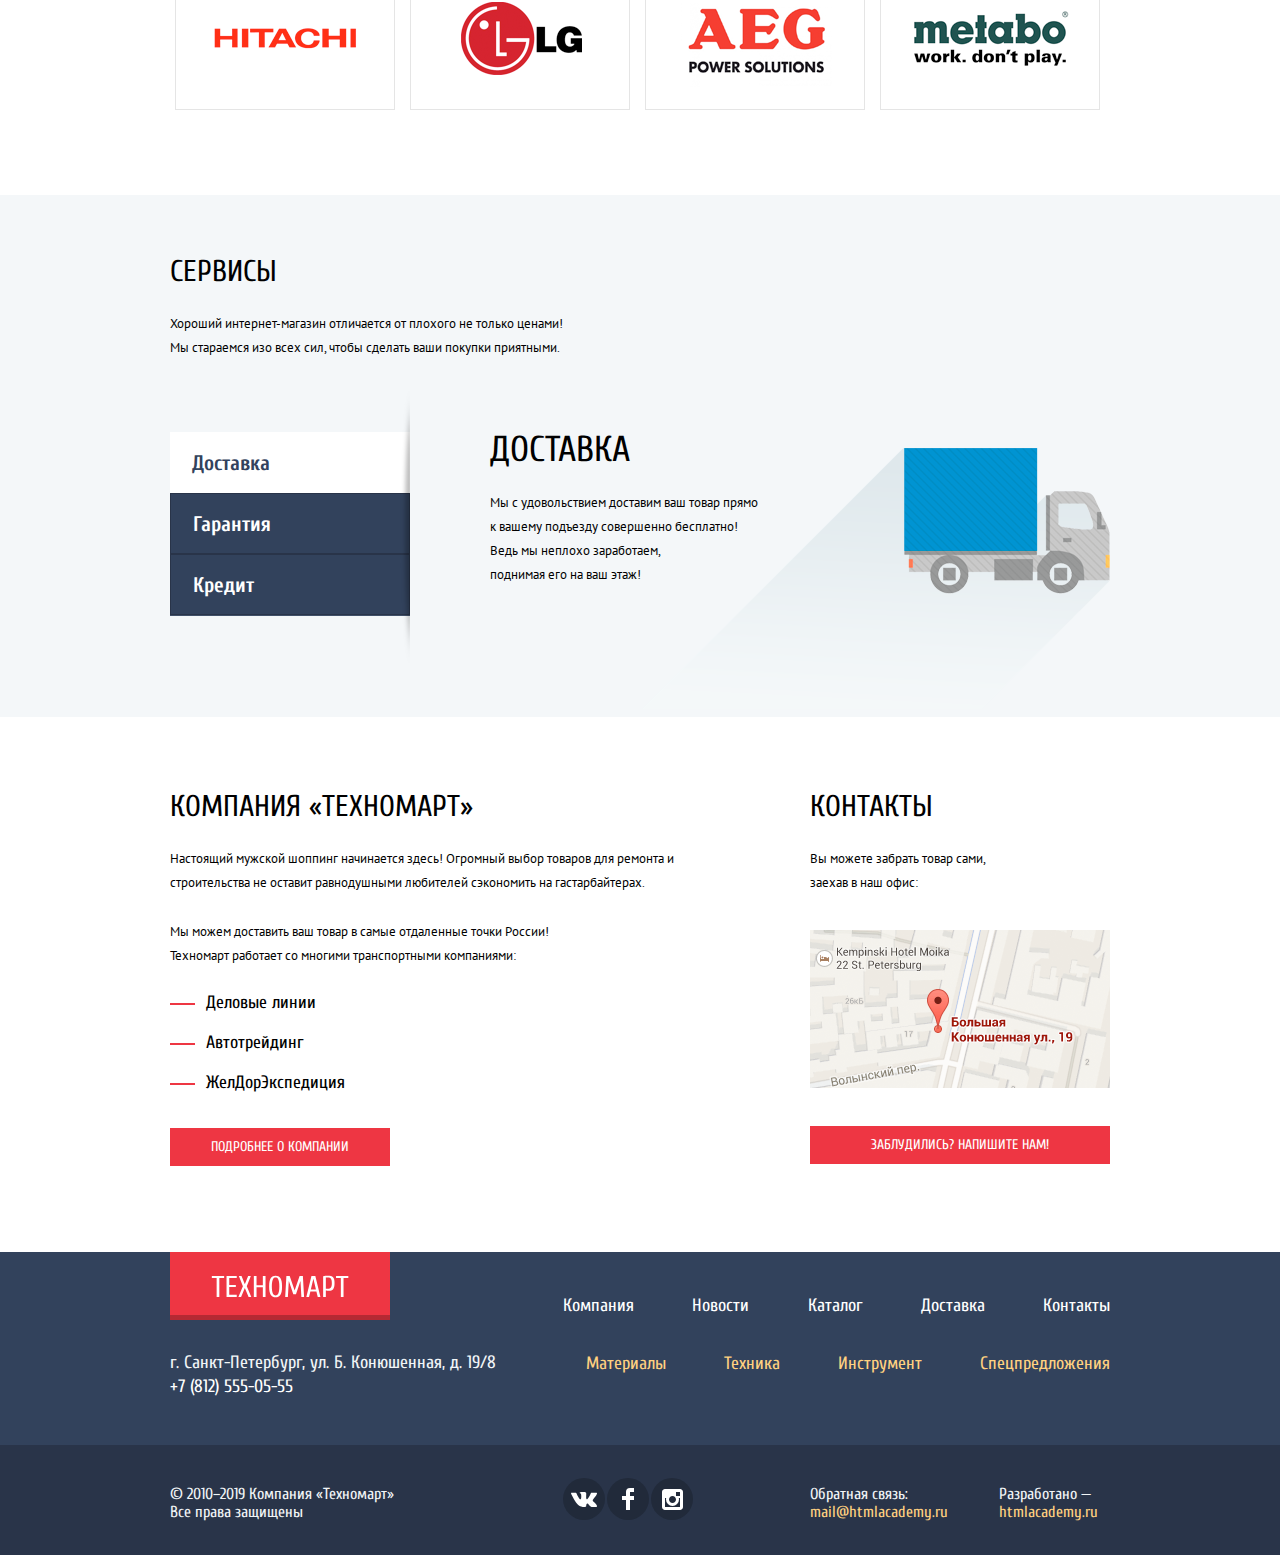
==== commit de381a3f: ""Критическая функциональность сайта работоспособна без JavaScript (использовано прогрессивное улучше" ====
--- a/index.html
+++ b/index.html
@@ -284,8 +284,10 @@
           Вы можете забрать товар сами,<br>
           заехав в наш офис:
         </p>
-        <img class="map" src="img/map.png" width="300" height="158"
-          alt="Санкт-Петербург, ул. Большая Конюшенная, д. 19/8">
+        <a class="map-link" href="https://www.google.com/maps/place/%D0%91%D0%BE%D0%BB%D1%8C%D1%88%D0%B0%D1%8F+%D0%9A%D0%BE%D0%BD%D1%8E%D1%88%D0%B5%D0%BD%D0%BD%D0%B0%D1%8F+%D1%83%D0%BB.,+19%2F8,+%D0%A1%D0%B0%D0%BD%D0%BA%D1%82-%D0%9F%D0%B5%D1%82%D0%B5%D1%80%D0%B1%D1%83%D1%80%D0%B3,+191186/@59.9387165,30.3208587,17z/data=!3m1!4b1!4m5!3m4!1s0x4696310fca145cc1:0x42b32648d8238007!8m2!3d59.9387165!4d30.3230474"
+          target="_blank">
+          <img class="map" src="img/map.png" width="300" height="158" alt="Санкт-Петербург, ул. Большая Конюшенная, д. 19/8">
+        </a>
         <button type="button" class="company-info-button-feedback">Заблудились? Напишите нам!</button>
       </div>
     </section>
@@ -419,7 +421,7 @@
       </div>
     </div>
   </div>
-  <script src="js/min-script.js"></script>
+  <script src="js/script.js"></script>
 </body>
 
 </html>
--- a/css/style.css
+++ b/css/style.css
@@ -1735,7 +1735,7 @@
 
 .map {
   margin-top: 35px;
-  margin-bottom: 40px;
+  margin-bottom: 30px;
 }
 
 .map:hover {
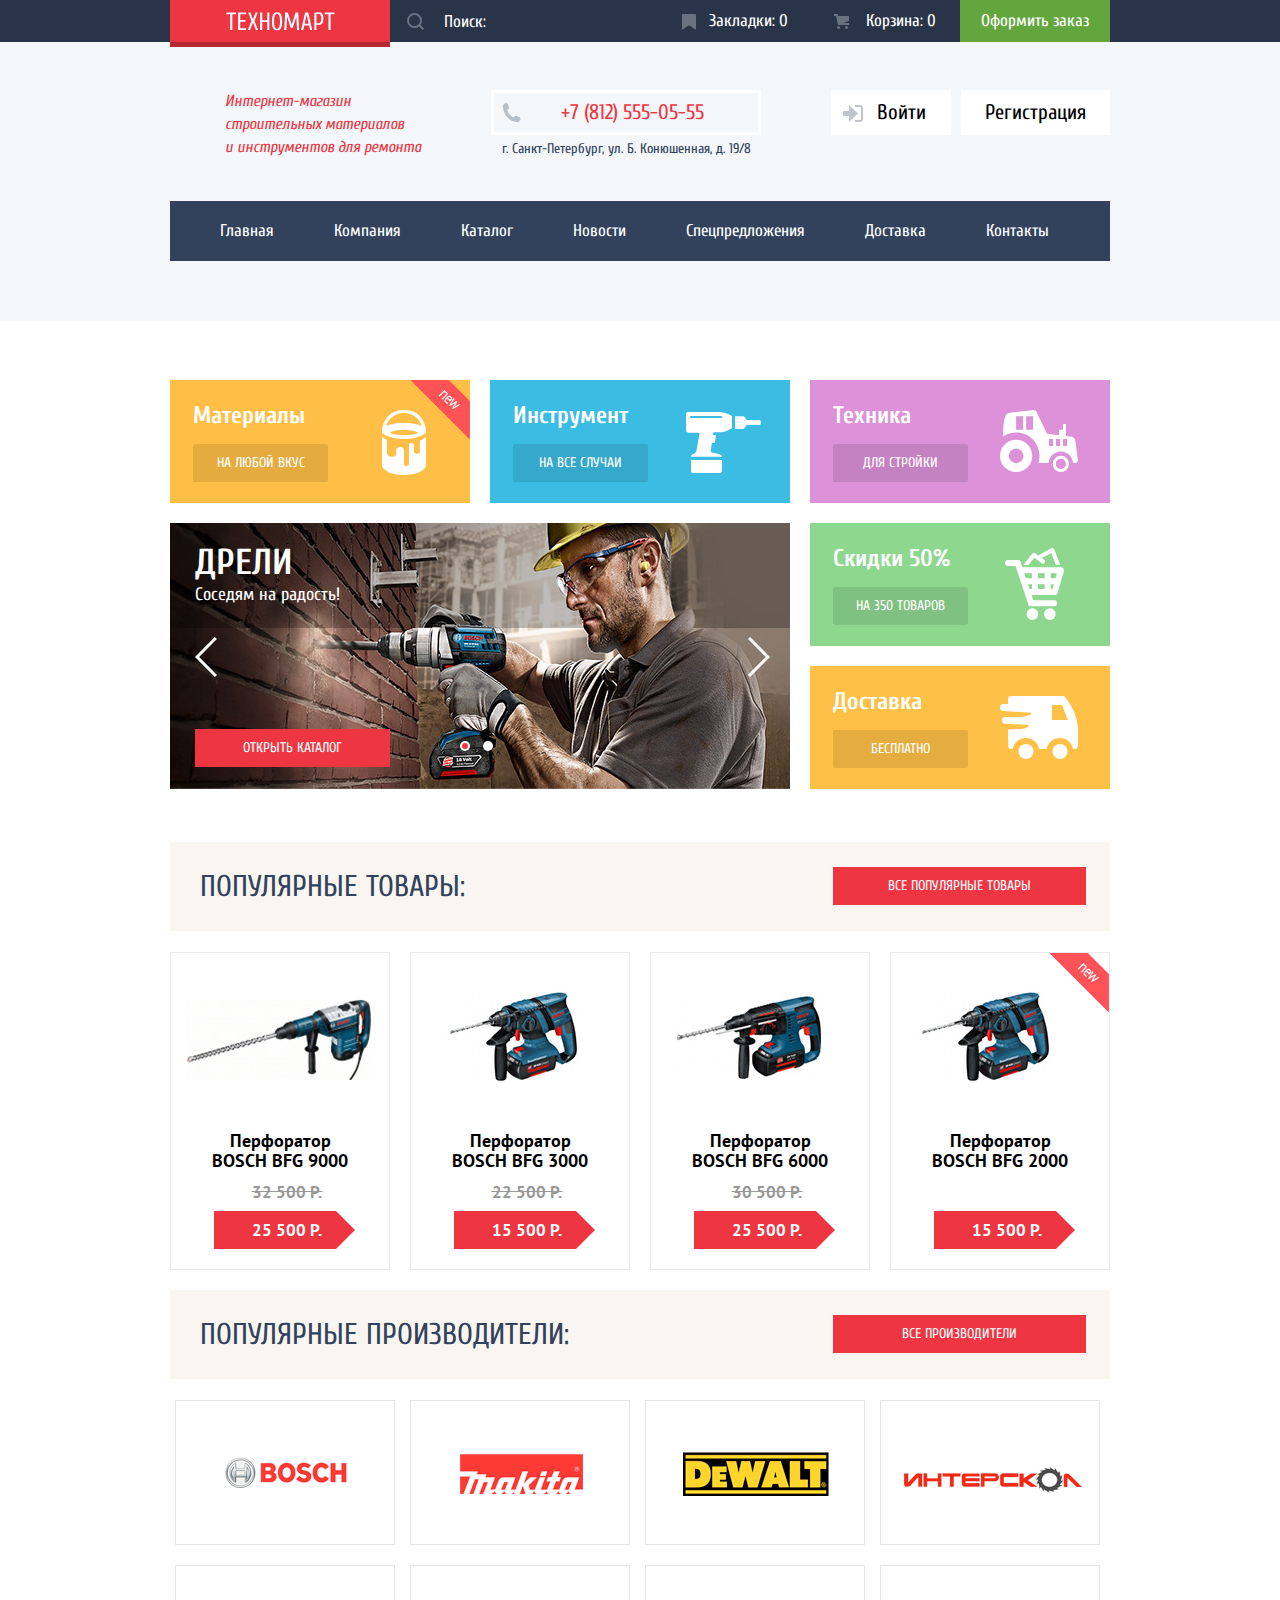
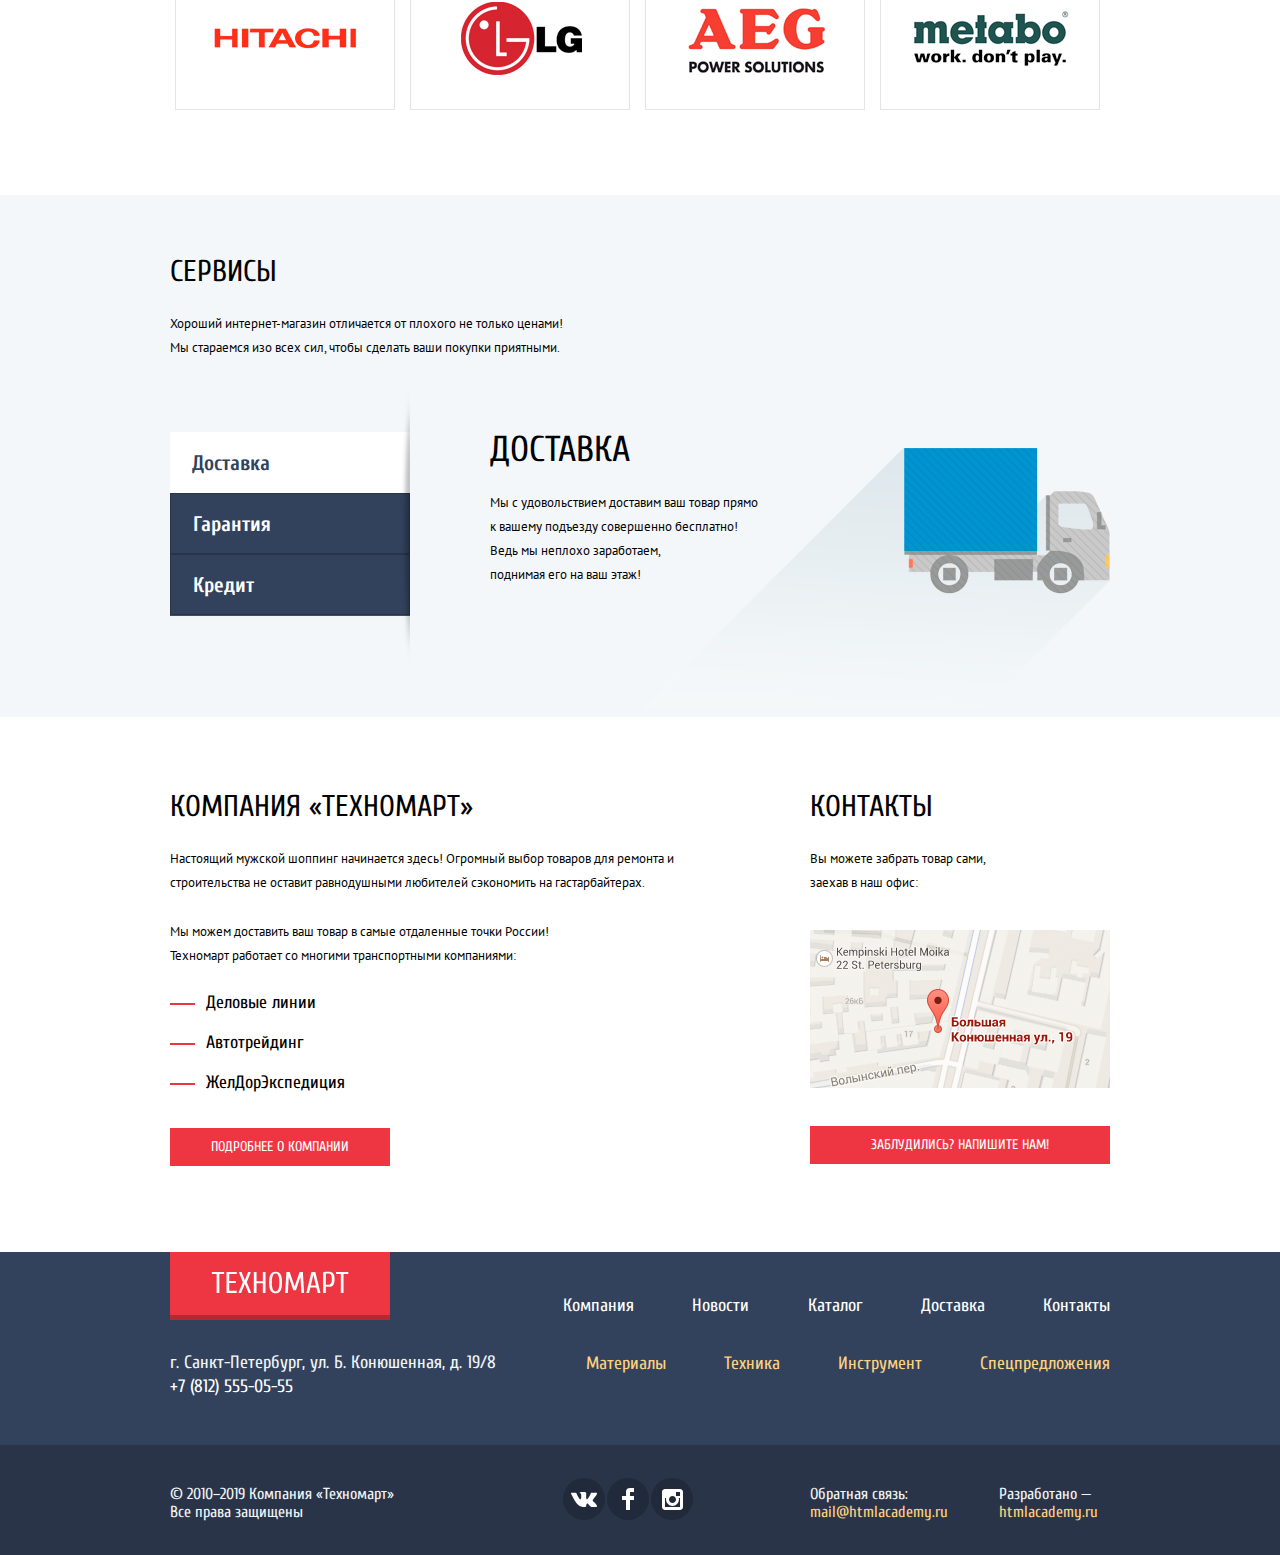
==== commit b0831ed4: "Фокус в логотипе" ====
--- a/index.html
+++ b/index.html
@@ -37,7 +37,8 @@
         и&nbsp;инструментов для ремонта
       </h1>
       <div>
-        <a href="tel:+78125550555" class="contacts-nav-tel">+7 (812) 555-05-55</a>
+        <a href="tel:+78125550555" class="contacts-nav-tel" aria-label="Телефон +7 (812) 555-05-55">+7 (812)
+          555-05-55</a>
         <p class="contacts-nav-adress">г. Санкт-Петербург, ул. Б. Конюшенная, д. 19/8</p>
       </div>
       <div class="contacts-nav-button login-back">
@@ -284,9 +285,11 @@
           Вы можете забрать товар сами,<br>
           заехав в наш офис:
         </p>
-        <a class="map-link" href="https://www.google.com/maps/place/%D0%91%D0%BE%D0%BB%D1%8C%D1%88%D0%B0%D1%8F+%D0%9A%D0%BE%D0%BD%D1%8E%D1%88%D0%B5%D0%BD%D0%BD%D0%B0%D1%8F+%D1%83%D0%BB.,+19%2F8,+%D0%A1%D0%B0%D0%BD%D0%BA%D1%82-%D0%9F%D0%B5%D1%82%D0%B5%D1%80%D0%B1%D1%83%D1%80%D0%B3,+191186/@59.9387165,30.3208587,17z/data=!3m1!4b1!4m5!3m4!1s0x4696310fca145cc1:0x42b32648d8238007!8m2!3d59.9387165!4d30.3230474"
+        <a class="map-link"
+          href="https://www.google.com/maps/place/%D0%91%D0%BE%D0%BB%D1%8C%D1%88%D0%B0%D1%8F+%D0%9A%D0%BE%D0%BD%D1%8E%D1%88%D0%B5%D0%BD%D0%BD%D0%B0%D1%8F+%D1%83%D0%BB.,+19%2F8,+%D0%A1%D0%B0%D0%BD%D0%BA%D1%82-%D0%9F%D0%B5%D1%82%D0%B5%D1%80%D0%B1%D1%83%D1%80%D0%B3,+191186/@59.9387165,30.3208587,17z/data=!3m1!4b1!4m5!3m4!1s0x4696310fca145cc1:0x42b32648d8238007!8m2!3d59.9387165!4d30.3230474"
           target="_blank">
-          <img class="map" src="img/map.png" width="300" height="158" alt="Санкт-Петербург, ул. Большая Конюшенная, д. 19/8">
+          <img class="map" src="img/map.png" width="300" height="158"
+            alt="Санкт-Петербург, ул. Большая Конюшенная, д. 19/8">
         </a>
         <button type="button" class="company-info-button-feedback">Заблудились? Напишите нам!</button>
       </div>
@@ -296,11 +299,11 @@
     <div class="footer-nav inline-list">
       <div class="footer-container">
         <div class="footer-nav-flex">
-          <a href="#">
-            <div class="logo logo-footer">
+          <div class="logo logo-footer">
+            <a href="#">
               <img src="img/logo-footer.svg" width="138" height="23" alt="Логотип интернет-магазина Техномарт">
-            </div>
-          </a>
+            </a>
+          </div>
           <nav class="footer-nav-first">
             <a href="#">Компания</a>
             <a href="#">Новости</a>
--- a/css/style.css
+++ b/css/style.css
@@ -596,6 +596,7 @@
   justify-content: space-between;
   min-height: 68px;
   padding-top: 42px;
+  margin-left: 393px;
 }
 
 .footer-nav-second {
